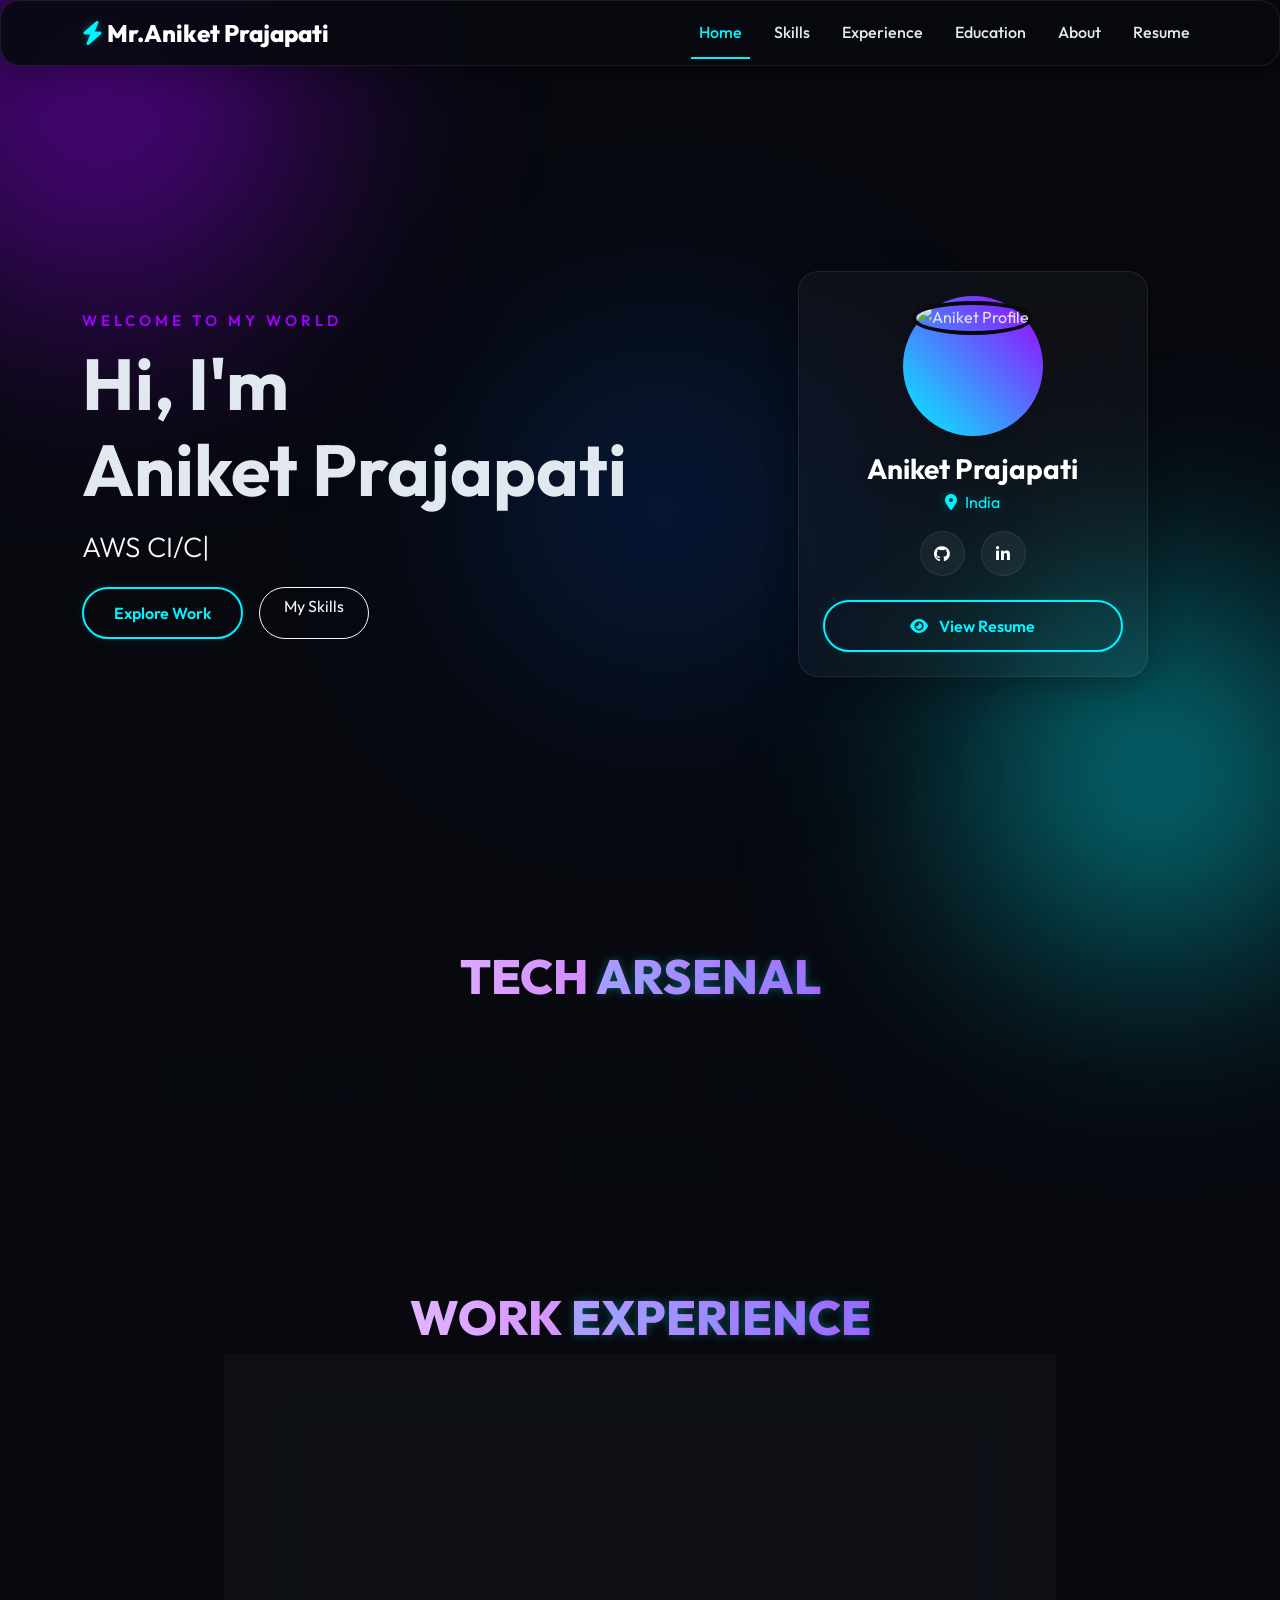
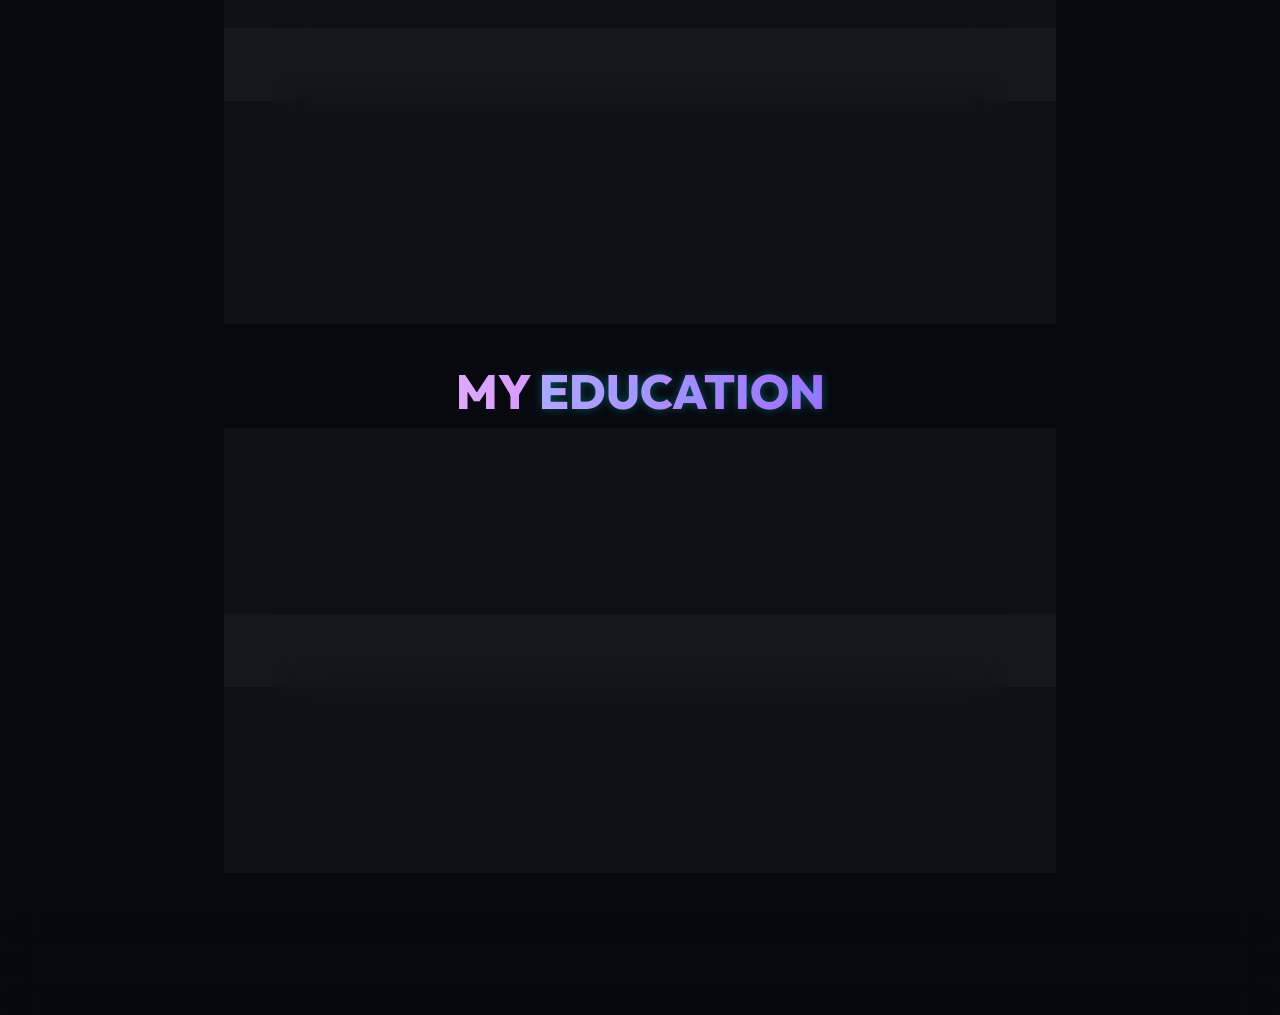
==== index.html @ 23ba83b9 "Add files via upload" ====
<!DOCTYPE html>
<html lang="en">
<head>
    <meta charset="UTF-8">
    <meta name="viewport" content="width=device-width, initial-scale=1.0">
    <title>Aniket Portfolio</title>
    <!-- Google Fonts: Outfit -->
    <link href="https://fonts.googleapis.com/css2?family=Outfit:wght@300;400;600;800&display=swap" rel="stylesheet">
    <!-- Bootstrap 5 -->
    <link href="https://cdn.jsdelivr.net/npm/bootstrap@5.3.2/dist/css/bootstrap.min.css" rel="stylesheet">
    <!-- FontAwesome -->
    <link rel="stylesheet" href="https://cdnjs.cloudflare.com/ajax/libs/font-awesome/6.4.0/css/all.min.css">
    <!-- Custom CSS -->
    <link rel="stylesheet" href="style.css">
</head>
<body data-bs-spy="scroll" data-bs-target="#navbar" data-bs-offset="100">

    <!-- Animated Background Orbs -->
    <div class="bg-orb orb-1"></div>
    <div class="bg-orb orb-2"></div>
    <div class="bg-orb orb-3"></div>

    <!-- Glassmorphic Navbar -->
    <nav id="navbar" class="navbar navbar-expand-lg fixed-top glass-nav">
        <div class="container">
            <a class="navbar-brand logo" href="index.html"><i class="fas fa-bolt text-neon"></i> Mr.Aniket Prajapati</a>
            <button class="navbar-toggler shadow-none border-0" type="button" data-bs-toggle="collapse" data-bs-target="#navbarNav">
                <i class="fas fa-bars-staggered text-white"></i>
            </button>
            <div class="collapse navbar-collapse justify-content-end" id="navbarNav">
                <ul class="navbar-nav gap-3">
                    <li class="nav-item"><a class="nav-link active" href="#home">Home</a></li>
                    <li class="nav-item"><a class="nav-link" href="#skills">Skills</a></li>
                    <li class="nav-item"><a class="nav-link" href="#experience">Experience</a></li>
                    <li class="nav-item"><a class="nav-link" href="#education">Education</a></li>
                    <li class="nav-item"><a class="nav-link" href="about.html">About</a></li>
                    <li class="nav-item"><a class="nav-link" href="resume.html">Resume</a></li>
                </ul>
            </div>
        </div>
    </nav>

    <!-- Hero Section -->
    <section id="home" class="hero d-flex align-items-center min-vh-100 position-relative pt-5">
        <div class="container">
            <div class="row align-items-center flex-column-reverse flex-lg-row">
                
                <!-- Left: Typography -->
                <div class="col-lg-7 text-center text-lg-start mt-5 mt-lg-0 reveal">
                    <p class="greeting mb-2">WELCOME TO MY WORLD</p>
                    <h1 class="display-2 fw-bold title-gradient">Hi, I'm <br><span>Aniket Prajapati</span></h1>
                    <h2 class="h3 fw-light mt-3 mb-4 text-light">
                        <span class="typewriter"></span><span class="cursor">|</span>
                    </h2>
                    
                    <div class="d-flex gap-3 justify-content-center justify-content-lg-start">
                        <a href="#experience" class="btn btn-neon rounded-pill">Explore Work</a>
                        <a href="#skills" class="btn btn-outline-light rounded-pill px-4">My Skills</a>
                    </div>
                </div>

                <!-- Right: 3D Floating Glass ID Card -->
                <div class="col-lg-5 reveal delay-1">
                    <div class="glass-card tilt-card mx-auto p-4 text-center">
                        <div class="profile-img-wrapper mx-auto mb-3">
                            <img src="assets/img 2.jpg" alt="Aniket Profile" class="profile-img">
                        </div>
                        <h3 class="fw-bold mb-1 text-white">Aniket Prajapati</h3>
                        <p class="text-neon mb-3"><i class="fas fa-location-dot me-2"></i>India</p>
                        
                        <div class="social-links d-flex justify-content-center gap-3 mb-4">
                            <a href="https://github.com/MrAniketPrajapati" target="_blank" class="social-btn" aria-label="GitHub"><i class="fab fa-github"></i></a>
                            <a href="https://www.linkedin.com/in/aniket-prajapati-aa8691347/" target="_blank" class="social-btn" aria-label="LinkedIn"><i class="fab fa-linkedin-in"></i></a>
                        </div>

                        <!-- Eye Icon Resume Button -->
                        <button class="btn btn-resume w-100 rounded-pill" onclick="viewResume()">
                            <i class="fas fa-eye me-2 pulse-icon"></i> View Resume
                        </button>
                    </div>
                </div>
            </div>
        </div>
    </section>
    
    <!-- Aniket Prajapati -->

    <!-- Skills Section -->
    <section id="skills" class="py-5 section-offset">
        <div class="container reveal">
            <h2 class="section-title text-center mb-5">Tech <span class="text-neon">Arsenal</span></h2>
            <div class="d-flex flex-wrap justify-content-center gap-3">
                <div class="skill-pill glass-panel"><i class="fab fa-html5 text-orange"></i> JAVA</div>
                <div class="skill-pill glass-panel"><i class="fab fa-css3-alt text-blue"></i> AWS</div>
                <div class="skill-pill glass-panel"><i class="fab fa-js text-yellow"></i> Cloud</div>
                <div class="skill-pill glass-panel"><i class="fab fa-react text-cyan"></i> DevOps</div>
                <div class="skill-pill glass-panel"><i class="fab fa-bootstrap text-purple"></i> Linux</div>
                <div class="skill-pill glass-panel"><i class="fab fa-node-js text-green"></i> Networking</div>                     
                <div class="skill-pill glass-panel"><i class="fas fa-database text-white"></i> CI/CD</div>
                <div class="skill-pill glass-panel"><i class="fab fa-git-alt text-red"></i> Git & Docker</div>

            </div>
        </div>
    </section>

    <!-- Experience Section -->
    <section id="experience" class="py-5 section-offset">
        <div class="container reveal">
            <h2 class="section-title text-center mb-5">Work <span class="text-neon">Experience</span></h2>
            <div class="row justify-content-center">
                <div class="col-lg-8">
                    <div class="glass-panel p-4 mb-4 timeline-card">
                        <div class="d-flex justify-content-between flex-wrap align-items-center mb-2">
                            <h4 class="text-white fw-bold mb-0">IT Support Engineer</h4>
                            <span class="badge bg-neon text-dark">2025 July - Present</span>
                        </div>
                        <h6 class="text-light mb-3"><i class="fas fa-building me-2 text-neon"></i>Indigital Technologies LLP.</h6>
                        <p class="text-muted mb-0">• Provided IT support for hardware, software, and OS (Windows/macOS) issues.  <br>
                                                   • Managed IT assets, system configurations, and company data. <br>  
                                                   • Hands-on experience with AWS (EC2, S3, IAM, VPC, CloudWatch, CloudFront) and more. <br>  
                                                   • Supported CI/CD processes and basic cloud operations. <br>
                                                   • Handled networking tasks including IP management, firewall rules, and access control.</p>
                    </div>
                    <div class="glass-panel p-4 timeline-card">
                        <div class="d-flex justify-content-between flex-wrap align-items-center mb-2">
                            <h4 class="text-white fw-bold mb-0">Senioor Technical Support Engineer</h4>
                            <span class="badge bg-neon text-dark">2024 - 2025</span>
                        </div>
                        <h6 class="text-light mb-3"><i class="fas fa-building me-2 text-neon"></i>Startup Hub</h6>
                        <p class="text-muted mb-0">• Supported HP laptops, desktops, and printers for hardware and software issues. <br>
                                                   • Performed OS installation and troubleshooting (Windows). <br>
                                                   • Resolved networking, Wi-Fi, RAM, and hard disk-related issues.
                                                    </p>
                    </div>
                </div>
            </div>
        </div>
    </section>

    <!-- Education Section -->
    <section id="education" class="py-5 section-offset mb-5">
        <div class="container reveal">
            <h2 class="section-title text-center mb-5">My <span class="text-neon">Education</span></h2>
            <div class="row justify-content-center">
                <div class="col-lg-8">
                    <div class="glass-panel p-4 mb-4 timeline-card border-left-neon">
                        <h4 class="text-white fw-bold">Bachelor of Computer Science</h4>
                        <p class="text-neon fw-semibold mb-2"><i class="fas fa-graduation-cap me-2"></i>2021-2023 | Nagindas Khandwala College</p>
                        <p class="text-muted">Specialized in Software Engineering & Full-Stack Development.</p>
                    </div>
                    <div class="glass-panel p-4 timeline-card border-left-neon">
                        <h4 class="text-white fw-bold">Higher Secondary Education (MSBSHSE)</h4>
                        <p class="text-neon fw-semibold mb-2"><i class="fas fa-graduation-cap me-2"></i>2018-2021 | Prakash College of Commerce and Science.</p>
                        <p class="text-muted">Focused on Web Tech & Database Management.</p>
                    </div>
                </div>
            </div>
        </div>
    </section>

    <!-- Footer -->
    <footer class="footer py-4 text-center glass-panel mt-5 border-top">
        <div class="container">
            <p class="mb-1 text-light">&copy; <span id="year"></span> Aniket Prajapati. All rights reserved.</p>
            <p class="mb-0 text-muted small">Handcrafted with <i class="fas fa-heart text-neon mx-1"></i> and Code.</p>
        </div>
    </footer>

    <!-- Bootstrap & Custom JS -->
    <script src="https://cdn.jsdelivr.net/npm/bootstrap@5.3.2/dist/js/bootstrap.bundle.min.js"></script>
    <script src="script.js"></script>
</body>
</html>
---- style.css ----
/* ==========================================
   1. CSS RESET & VARIABLES
   ========================================== */
* { margin: 0; padding: 0; box-sizing: border-box; }

:root {
    --bg-dark: #07090f;
    --neon-cyan: #00f3ff;
    --neon-purple: #9d00ff;
    --glass-bg: rgba(255, 255, 255, 0.03);
    --glass-border: rgba(255, 255, 255, 0.08);
    --text-main: #e2e8f0;
    --text-muted: #94a3b8;
    --transition: all 0.4s cubic-bezier(0.175, 0.885, 0.32, 1.275);
}

html { scroll-behavior: smooth; }

body {
    font-family: 'Outfit', -apple-system, BlinkMacSystemFont, sans-serif;
    background: var(--bg-dark);
    color: var(--text-main);
    line-height: 1.6;
    overflow-x: hidden;
}

/* ==========================================
   2. ANIMATED BACKGROUND ORBS Made by Aniket Prajapati
   ========================================== */


.bg-orb {
    position: fixed; border-radius: 50%; filter: blur(120px);
    z-index: -1; animation: floatOrb 20s infinite alternate linear; opacity: 0.5;
}

.orb-1 { width: 400px; height: 400px; background: var(--neon-purple); top: -100px; left: -100px; }
.orb-2 { width: 350px; height: 350px; background: var(--neon-cyan); bottom: -50px; right: -50px; animation-delay: -5s; }
.orb-3 { width: 300px; height: 300px; background: rgba(0, 102, 255, 0.5); top: 40%; left: 40%; animation-delay: -10s; }

@keyframes floatOrb {
    0% { transform: translate(0, 0) scale(1); }
    100% { transform: translate(-50px, -100px) scale(0.9); }
}

/* ==========================================
   3. GLASSMORPHISM UTILITIES
   ========================================== */
.glass-nav, .glass-panel, .glass-card {
    background: var(--glass-bg); backdrop-filter: blur(20px);
    border: 1px solid var(--glass-border); border-radius: 20px;
    box-shadow: 0 8px 32px rgba(0, 0, 0, 0.3);
}

/* ==========================================
   4. NAVIGATION (Consistent across pages)
   ========================================== */
.navbar { background: rgba(7, 9, 15, 0.9) !important; backdrop-filter: blur(15px); }
.navbar-brand.logo { font-weight: 800; font-size: 1.5rem; color: #fff !important; }
.nav-link { 
    color: var(--text-main) !important; font-weight: 500; transition: var(--transition);
    position: relative;
}
.nav-link:hover, .nav-link.active { color: var(--neon-cyan) !important; }
.nav-link.active::after {
    content: ''; position: absolute; bottom: -5px; left: 0; width: 100%; height: 2px; background: var(--neon-cyan);
}

/* Mobile toggle */
.navbar-toggler { border: none; color: #fff; }

/* ==========================================
   5. TYPOGRAPHY & HERO
   ========================================== */
.section-title { 
    font-weight: 800; font-size: clamp(2rem, 5vw, 3rem); text-transform: uppercase; 
    background: linear-gradient(to right, #fff, var(--neon-purple), var(--neon-cyan));
    -webkit-background-clip: text; -webkit-text-fill-color: transparent;
    background-size: 200% auto; animation: gradientText 5s linear infinite;
}

.about-hero { font-size: clamp(2.5rem, 7vw, 4rem); font-weight: 900; line-height: 1.1; }
.greeting { color: var(--neon-purple); letter-spacing: 4px; font-size: 0.95rem; font-weight: 600; }
.text-neon { color: var(--neon-cyan) !important; text-shadow: 0 0 10px rgba(0, 243, 255, 0.3); }

@keyframes gradientText {
    0%, 100% { background-position: 0% center; }
    50% { background-position: 200% center; }
}

/* ==========================================
   6. BUTTONS & INTERACTIVE ELEMENTS
   ========================================== */
.btn-neon, .btn-resume, .eye-btn {
    background: transparent; color: var(--neon-cyan); border: 2px solid var(--neon-cyan);
    padding: 12px 30px; font-weight: 600; border-radius: 50px; transition: var(--transition);
    box-shadow: 0 0 10px rgba(0, 243, 255, 0.1);
}
.btn-neon:hover, .eye-btn:hover { 
    background: var(--neon-cyan); color: #000; transform: translateY(-3px);
    box-shadow: 0 0 25px rgba(0, 243, 255, 0.6);
}

.skill-pill, .resume-item span { 
    padding: 12px 24px; border-radius: 50px; font-weight: 600; margin: 5px;
    border: 1px solid var(--glass-border); transition: var(--transition);
}
.skill-pill:hover { transform: translateY(-3px); box-shadow: 0 10px 25px rgba(0, 243, 255, 0.2); }

/* ==========================================
   7. CARDS & PROFILE
   ========================================== */
.tilt-card { max-width: 350px; transform-style: preserve-3d; }
.profile-img-wrapper { 
    width: 140px; height: 140px; border-radius: 50%; padding: 5px;
    background: linear-gradient(45deg, var(--neon-cyan), var(--neon-purple));
}
.profile-img { width: 100%; height: 100%; border-radius: 50%; object-fit: cover; border: 4px solid var(--bg-dark); }

.social-btn, .social-links a {
    width: 45px; height: 45px; border-radius: 50%; background: rgba(255,255,255,0.05);
    color: #fff; display: flex; align-items: center; justify-content: center;
    text-decoration: none; transition: var(--transition); border: 1px solid var(--glass-border);
}
.social-btn:hover, .social-links a:hover { 
    background: var(--neon-cyan); color: #000; transform: translateY(-5px); box-shadow: 0 0 20px var(--neon-cyan);
}

.resume-item { margin-bottom: 2rem; }
.date { color: var(--neon-cyan); font-weight: 600; margin-bottom: 0.5rem; }

/* ==========================================
   8. SCROLL ANIMATIONS
   ========================================== */
.reveal {
    opacity: 0; transform: translateY(50px); transition: all 0.8s ease-out;
}
.reveal.active { opacity: 1; transform: translateY(0); }

/* Pulse for icons */
@keyframes pulseIcon { 0%, 100% { transform: scale(1); } 50% { transform: scale(1.2); } }

/* ==========================================
   9. FOOTER
   ========================================== */
.footer { background: var(--glass-bg); border-top: 1px solid var(--glass-border); }

/* ==========================================
   10. RESPONSIVE DESIGN
   ========================================== */
@media (max-width: 768px) {
    .hero { text-align: center !important; }
    .section-title { font-size: 2rem; }
    .navbar-nav { text-align: center; gap: 1rem; }
    .timeline-card:hover, .skill-pill:hover { transform: none; }
    .profile-img-wrapper { width: 120px; height: 120px; }
}

@media (max-width: 576px) {
    .about-hero { font-size: 2rem; }
    .btn-neon { padding: 10px 20px; font-size: 0.9rem; }
    .glass-panel { padding: 1.5rem; margin-bottom: 1.5rem; }
}

/* Legacy browser fallback */
@supports not (backdrop-filter: blur(20px)) {
    .glass-nav, .glass-panel { background: rgba(7, 9, 15, 0.8); }
}
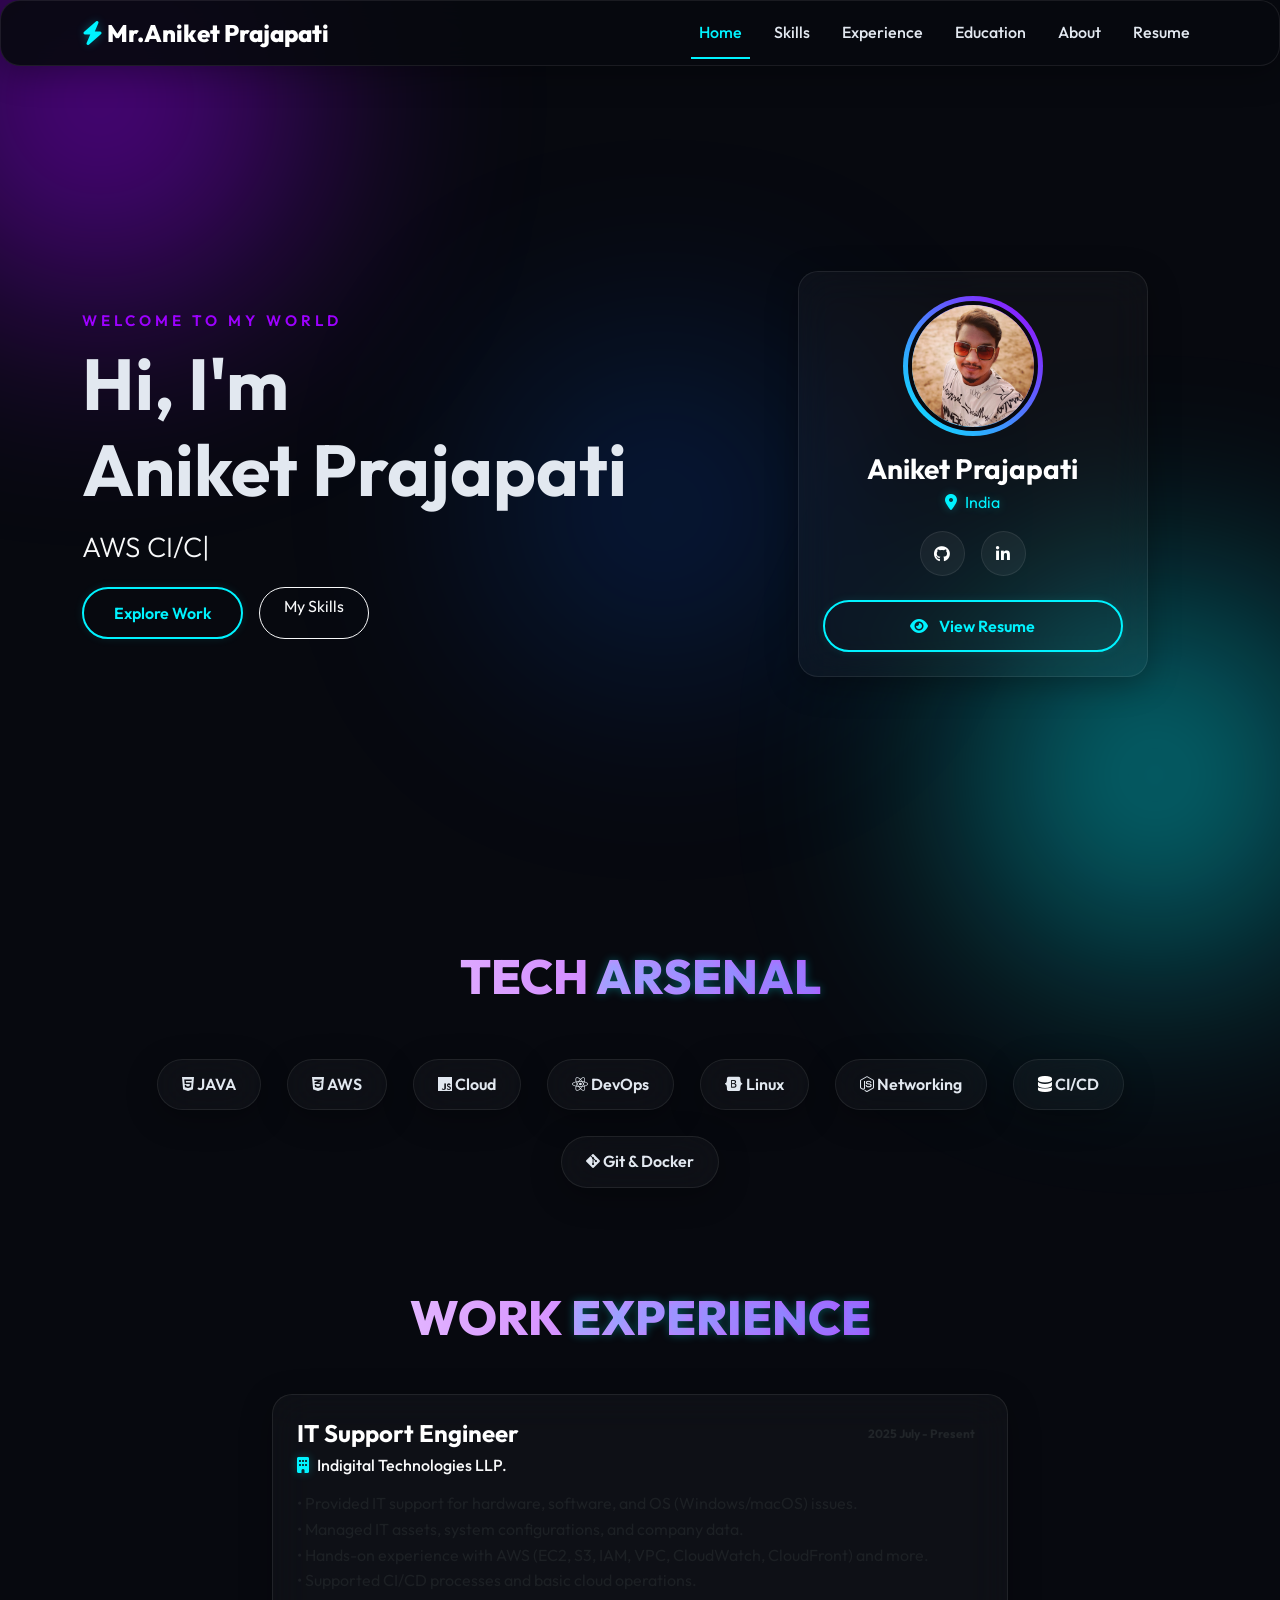
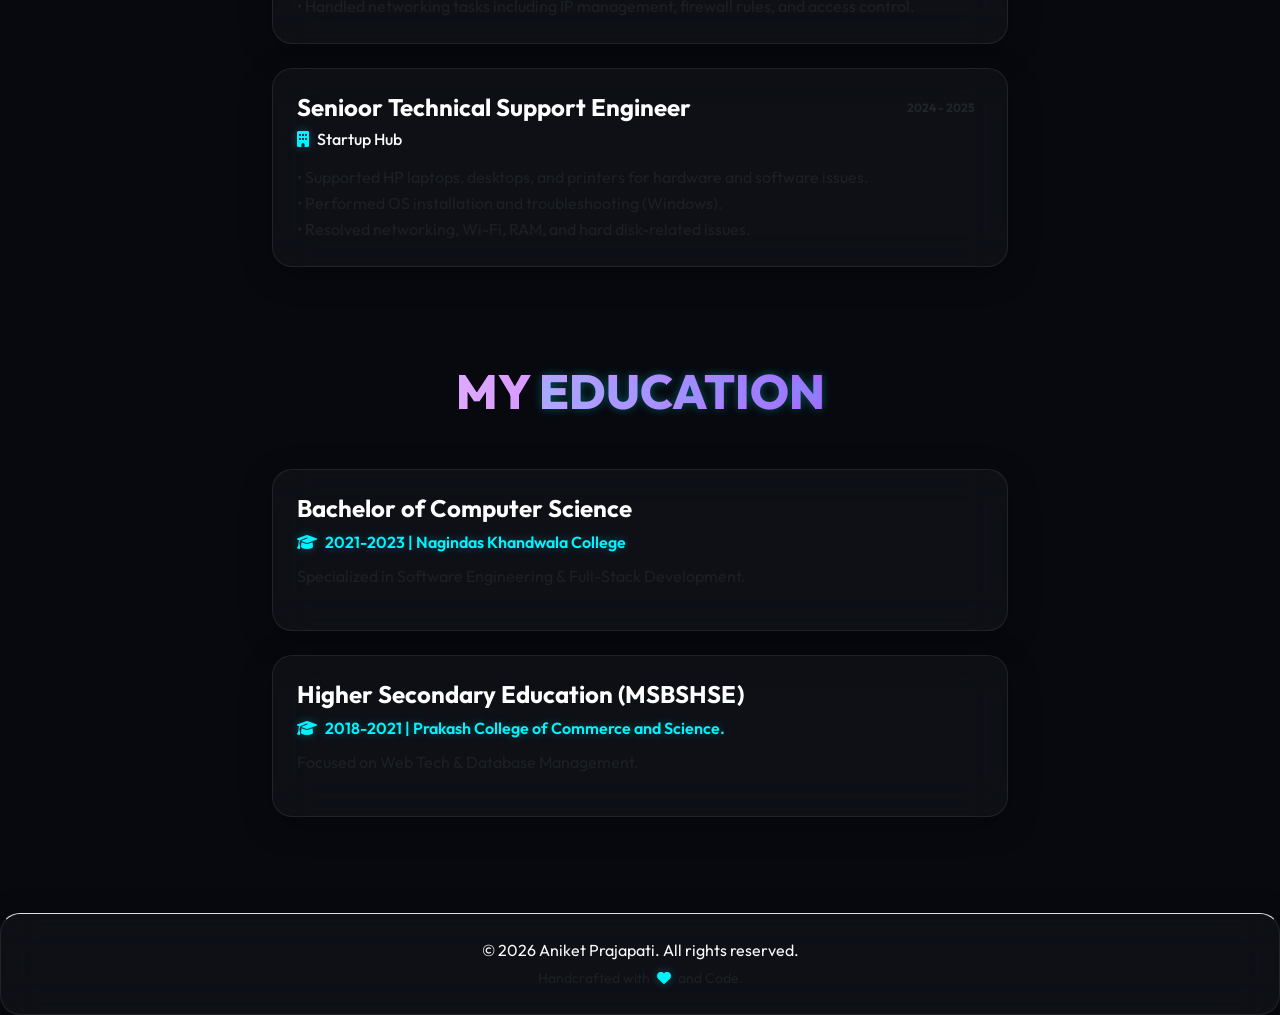
==== commit a456e22f: "Update index.html" ====
--- a/index.html
+++ b/index.html
@@ -63,7 +63,7 @@
                 <div class="col-lg-5 reveal delay-1">
                     <div class="glass-card tilt-card mx-auto p-4 text-center">
                         <div class="profile-img-wrapper mx-auto mb-3">
-                            <img src="assets/img 2.jpg" alt="Aniket Profile" class="profile-img">
+                            <img src="aniket.jpg" alt="Aniket Profile" class="profile-img">
                         </div>
                         <h3 class="fw-bold mb-1 text-white">Aniket Prajapati</h3>
                         <p class="text-neon mb-3"><i class="fas fa-location-dot me-2"></i>India</p>
